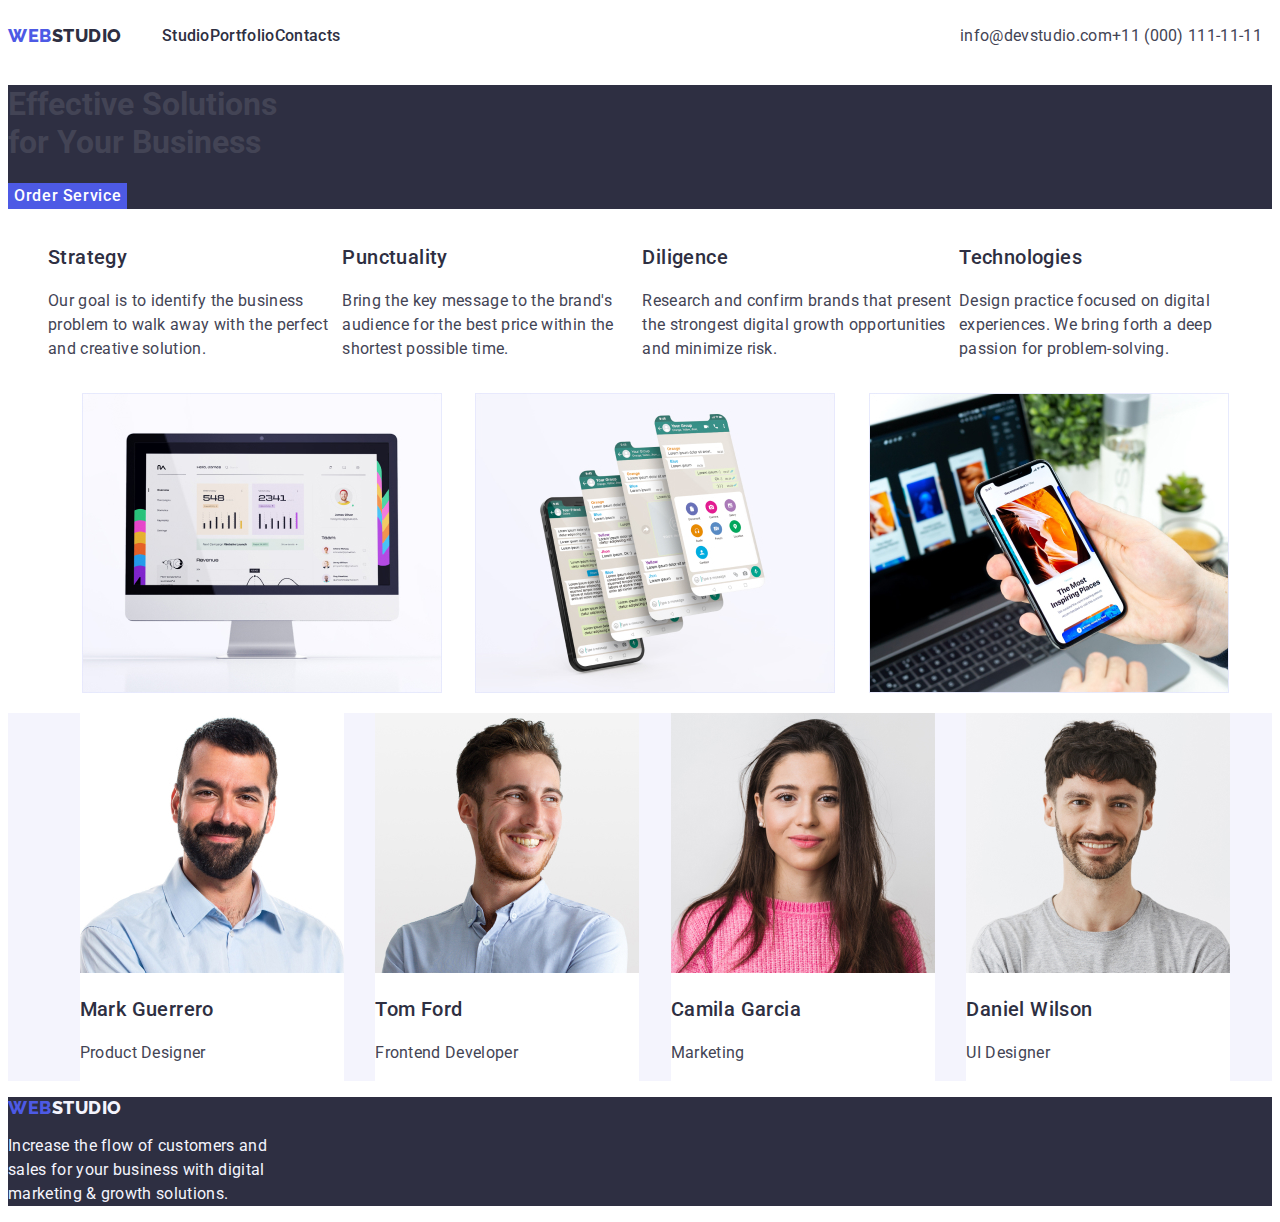
==== index.html @ cba707e2 "1" ====
<!DOCTYPE html>
<html lang="en">
  <head>
    <meta charset="UTF-8" />
    <meta name="viewport" content="width=device-width, initial-scale=1.0" />
    <title>Homework #2</title>
    <link rel="stylesheet" href="./css/styles.css" />
    <link rel="preconnect" href="https://fonts.googleapis.com" />
    <link rel="preconnect" href="https://fonts.gstatic.com" crossorigin />
    <link
      href="https://fonts.googleapis.com/css2?family=Raleway:wght@800&family=Roboto:wght@400;500;700;900&display=swap"
      rel="stylesheet"
    />
  </head>
  <body>
    <header class="header">
      <div class="top-header container">
        <nav class="nav">
          <a href="./index.html" class="logo link"
            >Web<span class="nav-logo-span">Studio</span></a
          >
          <ul class="list">
            <li class="nav-list-item link">
              <a class="nav-list-item-link link" href="./index.html">Studio</a>
            </li>
            <li class="nav-list-item">
              <a class="nav-list-item-link link" href="./portfolio.html"
                >Portfolio</a
              >
            </li>
            <li class="nav-list-item">
              <a class="nav-list-item-link link" href="">Contacts</a>
            </li>
          </ul>
        </nav>
        <address class="address">
          <ul class="list">
            <li class="address-list-item">
              <a class="address-link link" href="mailto:info@devstudio.com"
                >info@devstudio.com</a
              >
            </li>
            <li class="address-list-item">
              <a class="address-link link" href="tel:+110001111111"
                >+11 (000) 111-11-11</a
              >
            </li>
          </ul>
        </address>
      </div>
    </header>

    <main class="main">
      <!--section 1-->
      <section class="hero-section">
        <h1 class="hero-title">Effective Solutions <br />for Your Business</h1>
        <button class="hero-button" type="button">Order Service</button>
      </section>

      <!--section 2-->
      <section class="feature-section">
        <h2 class="section-title">Features</h2>
        <ul class="list">
          <li class="features-list-item">
            <h3 class="item-title">Strategy</h3>
            <p class="item-text">
              Our goal is to identify the business problem to walk away with the
              perfect and creative solution.
            </p>
          </li>
          <li class="features-list-item">
            <h3 class="item-title">Punctuality</h3>
            <p class="item-text">
              Bring the key message to the brand's audience for the best price
              within the shortest possible time.
            </p>
          </li>
          <li class="features-list-item">
            <h3 class="item-title">Diligence</h3>
            <p class="item-text">
              Research and confirm brands that present the strongest digital
              growth opportunities and minimize risk.
            </p>
          </li>
          <li class="features-list-item">
            <h3 class="item-title">Technologies</h3>
            <p class="item-text">
              Design practice focused on digital experiences. We bring forth a
              deep passion for problem-solving.
            </p>
          </li>
        </ul>
      </section>

      <!--section 3-->
      <section class="services-section">
        <h2 class="section-title">What are we doing</h2>
        <ul class="list">
          <li>
            <img src="./images/img-1.jpg" alt="iMac" width="360" />
          </li>
          <li>
            <img src="./images/img-2.jpg" alt="phone" width="360" />
          </li>
          <li>
            <img src="./images/img-3.jpg" alt="holding-the-phone" width="360" />
          </li>
        </ul>
      </section>

      <!--section 4-->
      <section class="team-section">
        <h2 class="section-title">Our Team</h2>
        <ul class="list">
          <li class="team-list-item">
            <img src="./images/img-4.jpg" alt="Mark Guerrero pic" width="264" />
            <h3 class="item-title">Mark Guerrero</h3>
            <p class="item-text">Product Designer</p>
          </li>
          <li class="team-list-item">
            <img src="./images/img-5.jpg" alt="Tom Ford pic" width="264" />
            <h3 class="item-title">Tom Ford</h3>
            <p class="item-text">Frontend Developer</p>
          </li>
          <li class="team-list-item">
            <img src="./images/img-6.jpg" alt="Camila Garcia pic" width="264" />
            <h3 class="item-title">Camila Garcia</h3>
            <p class="item-text">Marketing</p>
          </li>
          <li class="team-list-item">
            <img src="./images/img-7.jpg" alt="Daniel Wilson pic" width="264" />
            <h3 class="item-title">Daniel Wilson</h3>
            <p class="item-text">UI Designer</p>
          </li>
        </ul>
      </section>
    </main>
    <!--footer section-->
    <footer class="footer">
      <a href="./index.html" class="logo link"
        >Web<span class="footer-logo-span">Studio</span></a
      >
      <p class="footer-p">
        Increase the flow of customers and<br />
        sales for your business with digital<br />
        marketing & growth solutions.
      </p>
    </footer>
  </body>
</html>
---- css/styles.css ----
/* GLOBAL STYLING */
body {
  font-family: 'Roboto', sans-serif;
  color: var(--slate);
  background-color: var(--white);
}

:root {
  --iris: #4d5ae5;
  --ocean: #404bbf;
  --navyblue: #2e2f42;
  --green: #31d0aa;
  --slate: #434455;
  --lightslate: #8e8f99;
  --cornerflower: #e7e9fc;
  --cloud: #f4f4fd;
  --navybluemodal: #2e2f42;
  --white: #ffffff;
  --dairy: #fcfcfc;
}
/*  END OF GLOBAL STYLING */

/* HEADER SECTION */
.header {
  background-color: var(--white);
}

.top-header {
  display: flex;
  justify-content: space-between;
}

.nav,
.address {
  display: flex;
  align-items: center;
}

.logo {
  font-family: 'Raleway', sans-serif;
  font-weight: 800;
  font-size: 18px;
  line-height: 1.17;
  letter-spacing: 0.03em;
  text-transform: uppercase;
  color: var(--iris);
}

.nav-logo-span {
  color: var(--navybluemodal);
  font-family: 'Raleway', sans-serif;
  font-size: 18px;
  font-style: normal;
  font-weight: 800;
  line-height: 1.17;
}

.link {
  text-decoration: none;
}

.list {
  list-style: none;
  display: flex;
  margin-right: 10px;
  justify-content: space-evenly;
}

.nav-list-item {
  list-style: none;
}

.nav-list-item-link {
  font-family: Roboto;
  font-size: 16px;
  font-style: normal;
  font-weight: 500;
  letter-spacing: 0.32px;
  color: var(--navyblue);
  line-height: 1.5;
  letter-spacing: 0.02em;
}

.nav-list-item-link:hover,
.nav-list-item-link:focus {
  color: var(--ocean);
}
.address {
  font-style: normal;
}

.address-link {
  line-height: 1.5;
  letter-spacing: 0.02em;
  color: var(--slate);
}

.address-link:hover,
.address-link:focus {
  color: var(--ocean);
}

.main {
  background-color: var(--white);
}

/* END OF HEADER STYLING */

/* SECTION 1 */
.hero-section {
  background-color: var(--navyblue);
}
.hero-tittle {
  font-family: Roboto;
  font-size: 56px;
  font-style: normal;
  font-weight: 700;
  line-height: 1.07;
  letter-spacing: 1.12px;
  color: var(--white);
  text-align: center;
}
.hero-button {
  background-color: var(--iris);
  color: var(--white);
  font-family: 'Roboto', sans-serif;
  font-size: 16px;
  font-style: normal;
  font-weight: 500;
  line-height: 24px; /* 150% */
  letter-spacing: 0.64px;
  border: none;
}
.hero-button:hover,
.hero-button:focus {
  background-color: var(--ocean);
  cursor: pointer;
}

/* END OF SECTION 1 STYLING */

/* SECTION 2 */
.features-section {
  background-color: var(--white);
}

.section-title {
  font-size: 36px;
  line-height: 1.11;
  text-transform: capitalize;
  letter-spacing: 0.02em;
  color: var(--navybluemodal);
  text-align: center;
  position: absolute;
  width: 1px;
  height: 1px;
  margin: -1px;
  border: 0;
  padding: 0;
  white-space: nowrap;
  clip-path: inset(100%);
  clip: rect(0 0 0 0);
  overflow: hidden;
}

.item-title {
  font-family: Roboto;
  font-size: 20px;
  font-style: normal;
  font-weight: 500;
  line-height: 24px; /* 120% */
  letter-spacing: 0.4px;
  color: var(--navyblue);
}
.item-text {
  font-family: Roboto;
  font-size: 16px;
  font-style: normal;
  font-weight: 400;
  line-height: 24px; /* 150% */
  letter-spacing: 0.32px;
  color: var(--slate);
}
/* END OF SECTION 2 STYLING */

/* SECTION 3 */
.services-section {
  background-color: var(--white);
}

/* END OF SECTION 3 STYLING */

/* SECTION 4 */
.team-section {
  background-color: var(--cloud);
}

.team-list-item {
  list-style: none;
  background-color: var(--white);
}
/* END OF SECTION 4 STYLING */

/* FOOTER SECTION */
.footer {
  background-color: var(--navyblue);
}

.footer-logo-span-web {
  font-family: 'Raleway', sans-serif;
  font-size: 18px;
  font-style: normal;
  font-weight: 800;
  line-height: 1.17;
  letter-spacing: 0.54px;
  text-transform: uppercase;
  color: var(--iris);
}

.logo {
  font-family: 'Raleway', sans-serif;
  font-weight: 800;
  font-size: 18px;
  line-height: 1.17;
  letter-spacing: 0.03em;
  text-transform: uppercase;
  color: var(--iris);
}

.footer-logo-span {
  color: var(--cloud);
}
.footer-p {
  font-family: Roboto;
  font-size: 16px;
  font-style: normal;
  font-weight: 400;
  line-height: 24px; /* 150% */
  letter-spacing: 0.32px;
  color: var(--cloud);
}

/* Portfolio */
.menu-list {
  list-style: none;
}

.button {
  color: var(--iris);
  background-color: var(--cloud);
  font-family: 'Roboto', sans-serif;
  font-size: 16px;
  font-style: normal;
  font-weight: 500;
  line-height: 1.5;
  letter-spacing: 0.04em;
}

.button:hover,
.button:focus {
  background-color: var(--ocean);
  color: var(--white);
  cursor: pointer;
}
/* END OF FOOTER STYLING */
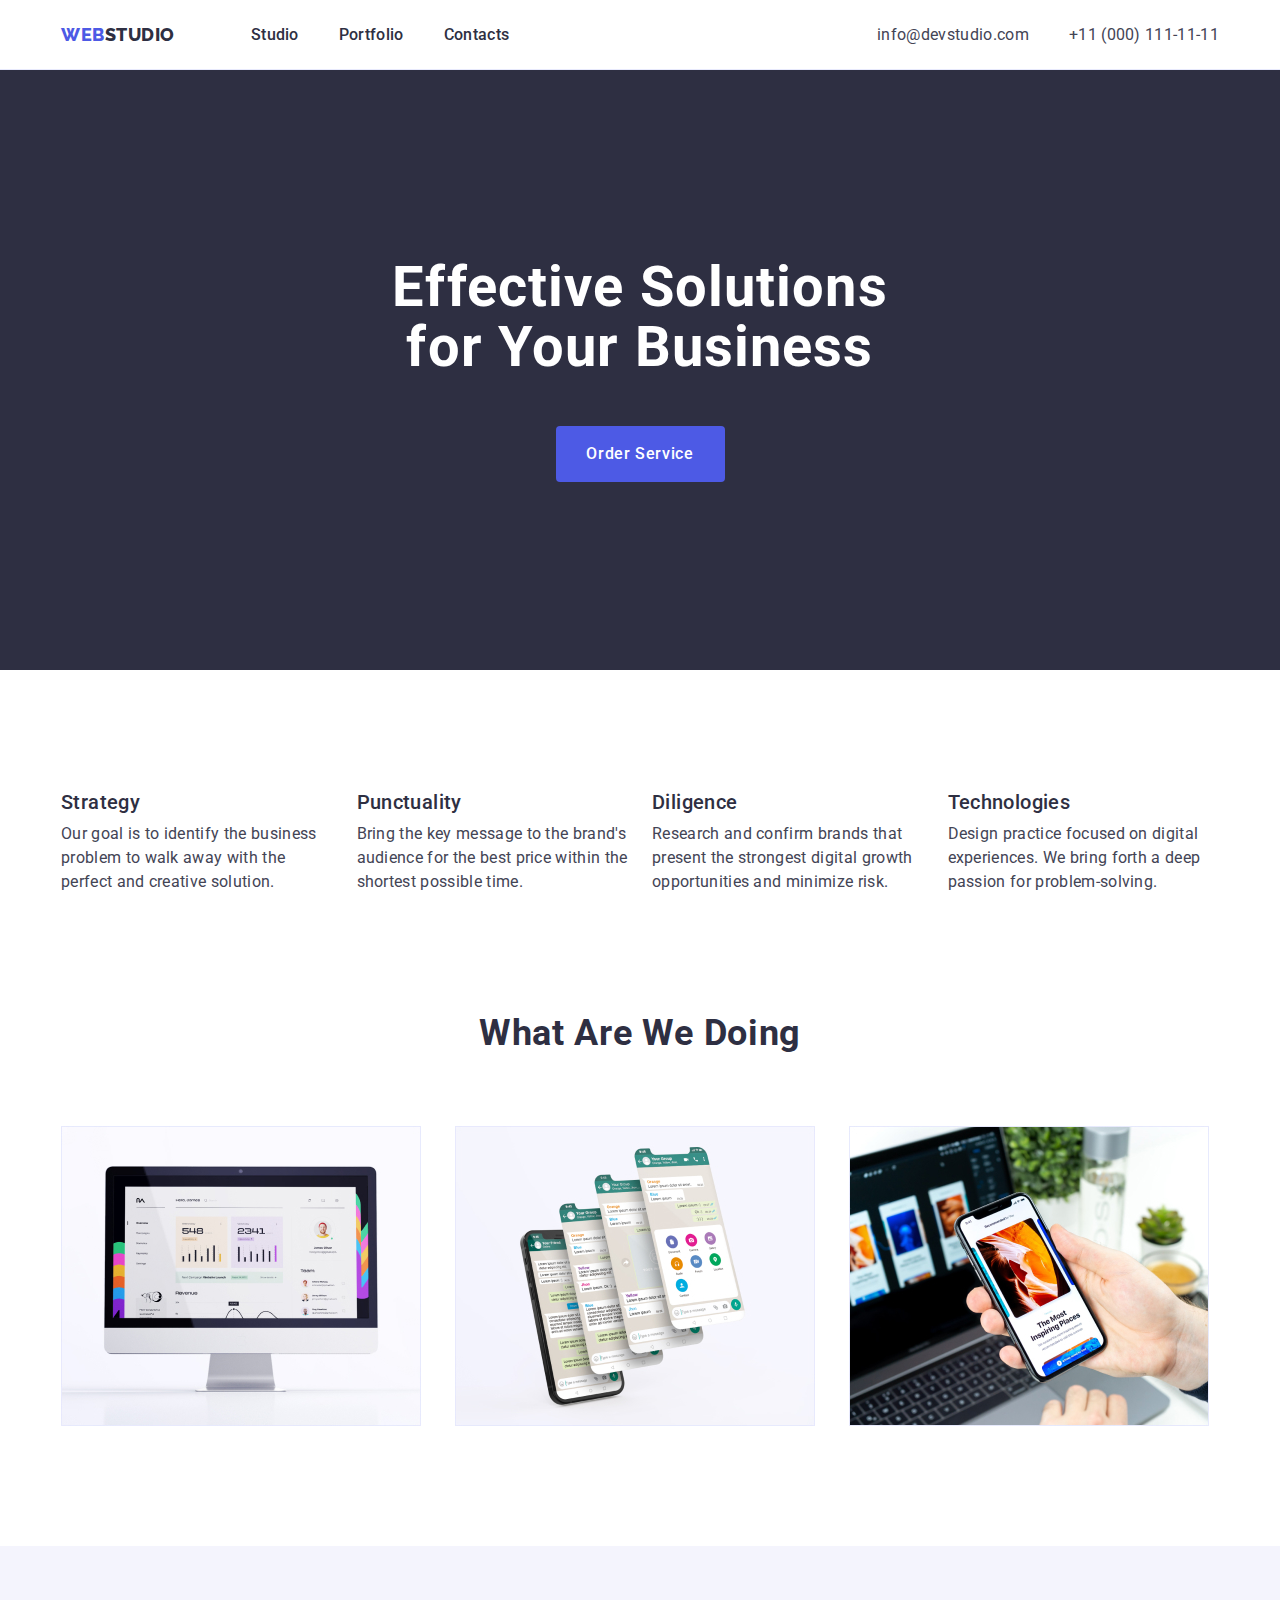
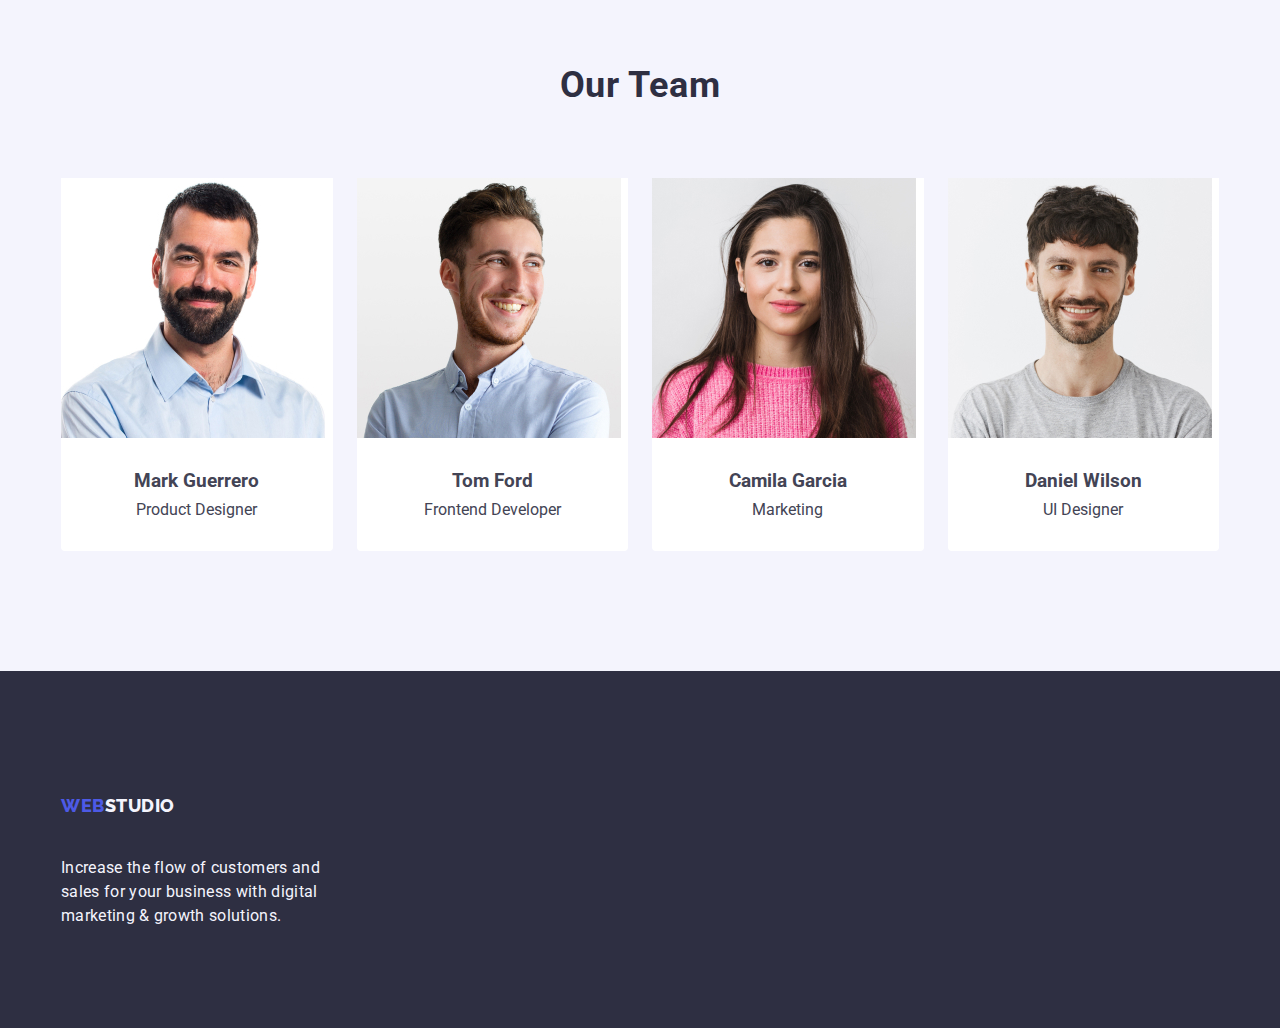
==== commit 69839653: "1" ====
--- a/index.html
+++ b/index.html
@@ -3,45 +3,60 @@
   <head>
     <meta charset="UTF-8" />
     <meta name="viewport" content="width=device-width, initial-scale=1.0" />
-    <title>Homework #2</title>
-    <link rel="stylesheet" href="./css/styles.css" />
+    <title>Homework #3</title>
+
+    <!-- Style Normalization -->
+    <link
+      rel="stylesheet"
+      href="https://cdnjs.cloudflare.com/ajax/libs/modern-normalize/2.0.0/modern-normalize.css"
+      integrity="sha512-gA2Bvu0/hw4oj0Lp8ZHjK+o3S4BE5m8d/wNVy6ktKLhHKPpWLQwv9ixzuWirWOakoJqlBdePq2NhoCaUOQ5npQ=="
+      crossorigin="anonymous"
+      referrerpolicy="no-referrer"
+    />
+
+    <!-- <link
+      rel="stylesheet"
+      href="https://cdnjs.cloudflare.com/ajax/libs/modern-normalize/1.0.0/modern-normalize.min.css"
+    /> -->
+
+    <!-- Google Fonts -->
     <link rel="preconnect" href="https://fonts.googleapis.com" />
     <link rel="preconnect" href="https://fonts.gstatic.com" crossorigin />
     <link
-      href="https://fonts.googleapis.com/css2?family=Raleway:wght@800&family=Roboto:wght@400;500;700;900&display=swap"
+      href="https://fonts.googleapis.com/css2?family=Raleway:wght@100;200;300;400;500;600;700;900&family=Roboto:wght@100;300;400;500;700;900&display=swap"
       rel="stylesheet"
     />
+
+    <!-- Local CSS -->
+    <link rel="stylesheet" href="./css/styles.css" />
   </head>
   <body>
+    <!-- Header -->
     <header class="header">
       <div class="top-header container">
         <nav class="nav">
-          <a href="./index.html" class="logo link"
-            >Web<span class="nav-logo-span">Studio</span></a
+          <a class="logo link" href="./index.html"
+            >Web<span class="header-logo">Studio</span></a
           >
-          <ul class="list">
-            <li class="nav-list-item link">
-              <a class="nav-list-item-link link" href="./index.html">Studio</a>
+          <ul class="menu list">
+            <li class="list-item">
+              <a class="item link" href="./index.html">Studio</a>
             </li>
-            <li class="nav-list-item">
-              <a class="nav-list-item-link link" href="./portfolio.html"
-                >Portfolio</a
-              >
+            <li class="list-item">
+              <a class="item link" href="./portfolio.html">Portfolio</a>
             </li>
-            <li class="nav-list-item">
-              <a class="nav-list-item-link link" href="">Contacts</a>
-            </li>
+            <li class="list-item"><a class="item link" href="">Contacts</a></li>
           </ul>
         </nav>
-        <address class="address">
-          <ul class="list">
-            <li class="address-list-item">
-              <a class="address-link link" href="mailto:info@devstudio.com"
+        <address class="contacts">
+          <ul class="address list">
+            <li class="contact-item">
+              <a class="contact link" href="mailto:info@devstudio.com"
                 >info@devstudio.com</a
               >
             </li>
-            <li class="address-list-item">
-              <a class="address-link link" href="tel:+110001111111"
+            <li class="contact-item">
+              <a class="contact link" href="tel:+110001111111"
                 >+11 (000) 111-11-11</a
               >
             </li>
@@ -50,101 +65,134 @@
       </div>
     </header>
 
-    <main class="main">
-      <!--section 1-->
-      <section class="hero-section">
-        <h1 class="hero-title">Effective Solutions <br />for Your Business</h1>
-        <button class="hero-button" type="button">Order Service</button>
+    <!-- Main -->
+    <main>
+      <!-- First Section -->
+      <section class="first-section">
+        <div class="container">
+          <h1 class="main-header">Effective Solutions for Your Business</h1>
+          <button class="button" type="button">Order Service</button>
+        </div>
       </section>
 
-      <!--section 2-->
-      <section class="feature-section">
-        <h2 class="section-title">Features</h2>
-        <ul class="list">
-          <li class="features-list-item">
-            <h3 class="item-title">Strategy</h3>
-            <p class="item-text">
-              Our goal is to identify the business problem to walk away with the
-              perfect and creative solution.
-            </p>
-          </li>
-          <li class="features-list-item">
-            <h3 class="item-title">Punctuality</h3>
-            <p class="item-text">
-              Bring the key message to the brand's audience for the best price
-              within the shortest possible time.
-            </p>
-          </li>
-          <li class="features-list-item">
-            <h3 class="item-title">Diligence</h3>
-            <p class="item-text">
-              Research and confirm brands that present the strongest digital
-              growth opportunities and minimize risk.
-            </p>
-          </li>
-          <li class="features-list-item">
-            <h3 class="item-title">Technologies</h3>
-            <p class="item-text">
-              Design practice focused on digital experiences. We bring forth a
-              deep passion for problem-solving.
-            </p>
-          </li>
-        </ul>
+      <!-- Second Section -->
+      <section class="second-section">
+        <div class="container">
+          <h2 class="visually-hidden">List</h2>
+          <ul class="info list">
+            <li class="info-card">
+              <h3 class="list-header">Strategy</h3>
+              <p class="list-text">
+                Our goal is to identify the business problem to walk away with
+                the perfect and creative solution.
+              </p>
+            </li>
+
+            <li class="info-card">
+              <h3 class="list-header">Punctuality</h3>
+              <p class="list-text">
+                Bring the key message to the brand's audience for the best price
+                within the shortest possible time.
+              </p>
+            </li>
+
+            <li class="info-card">
+              <h3 class="list-header">Diligence</h3>
+              <p class="list-text">
+                Research and confirm brands that present the strongest digital
+                growth opportunities and minimize risk.
+              </p>
+            </li>
+
+            <li class="info-card">
+              <h3 class="list-header">Technologies</h3>
+              <p class="list-text">
+                Design practice focused on digital experiences. We bring forth a
+                deep passion for problem-solving.
+              </p>
+            </li>
+          </ul>
+        </div>
       </section>
 
-      <!--section 3-->
-      <section class="services-section">
-        <h2 class="section-title">What are we doing</h2>
-        <ul class="list">
-          <li>
-            <img src="./images/img-1.jpg" alt="iMac" width="360" />
-          </li>
-          <li>
-            <img src="./images/img-2.jpg" alt="phone" width="360" />
-          </li>
-          <li>
-            <img src="./images/img-3.jpg" alt="holding-the-phone" width="360" />
-          </li>
-        </ul>
+      <!-- Third Section -->
+      <section class="third-section">
+        <div class="container">
+          <h2 class="header-title">What are we doing</h2>
+          <ul class="service list">
+            <li class="service-info">
+              <img
+                src="./images/img-1.jpg"
+                width="360"
+                alt="computer-monitor"
+              />
+            </li>
+            <li class="service-info">
+              <img
+                src="./images/img-2.jpg"
+                width="360"
+                alt="phone-applications"
+              />
+            </li>
+            <li class="service-info">
+              <img src="./images/img-3.jpg" width="360" alt="smartphone" />
+            </li>
+          </ul>
+        </div>
       </section>
 
-      <!--section 4-->
-      <section class="team-section">
-        <h2 class="section-title">Our Team</h2>
-        <ul class="list">
-          <li class="team-list-item">
-            <img src="./images/img-4.jpg" alt="Mark Guerrero pic" width="264" />
-            <h3 class="item-title">Mark Guerrero</h3>
-            <p class="item-text">Product Designer</p>
-          </li>
-          <li class="team-list-item">
-            <img src="./images/img-5.jpg" alt="Tom Ford pic" width="264" />
-            <h3 class="item-title">Tom Ford</h3>
-            <p class="item-text">Frontend Developer</p>
-          </li>
-          <li class="team-list-item">
-            <img src="./images/img-6.jpg" alt="Camila Garcia pic" width="264" />
-            <h3 class="item-title">Camila Garcia</h3>
-            <p class="item-text">Marketing</p>
-          </li>
-          <li class="team-list-item">
-            <img src="./images/img-7.jpg" alt="Daniel Wilson pic" width="264" />
-            <h3 class="item-title">Daniel Wilson</h3>
-            <p class="item-text">UI Designer</p>
-          </li>
-        </ul>
+      <!-- Fourth Section -->
+      <section class="fourth-section">
+        <div class="container">
+          <h2 class="header-title">Our Team</h2>
+          <ul class="team list">
+            <li class="team-member">
+              <img src="./images/img-4.jpg" width="264" alt="man-with-laptop" />
+              <div class="member-info">
+                <h3 class="list-header">Mark Guerrero</h3>
+                <p class="list-text">Product Designer</p>
+              </div>
+            </li>
+
+            <li class="team-member">
+              <img src="./images/img-5.jpg" width="264" alt="smiling-man" />
+              <div class="member-info">
+                <h3 class="list-header">Tom Ford</h3>
+                <p class="list-text">Frontend Developer</p>
+              </div>
+            </li>
+
+            <li class="team-member">
+              <img src="./images/img-6.jpg" width="264" alt="girl-pink-shirt" />
+              <div class="member-info">
+                <h3 class="list-header">Camila Garcia</h3>
+                <p class="list-text">Marketing</p>
+              </div>
+            </li>
+
+            <li class="team-member">
+              <img src="./images/img-7.jpg" width="264" alt="man-gray-shirt" />
+              <div class="member-info">
+                <h3 class="list-header">Daniel Wilson</h3>
+                <p class="list-text">UI Designer</p>
+              </div>
+            </li>
+          </ul>
+        </div>
       </section>
     </main>
-    <!--footer section-->
+
+    <!-- Footer -->
     <footer class="footer">
-      <a href="./index.html" class="logo link"
-        >Web<span class="footer-logo-span">Studio</span></a
-      >
-      <p class="footer-p">
-        Increase the flow of customers and<br />
-        sales for your business with digital<br />
-        marketing & growth solutions.
-      </p>
+      <div class="container">
+        <a class="logo link" href="./index.html"
+          >Web<span class="footer-logo">Studio</span></a
+        >
+        <p class="footer-text">
+          Increase the flow of customers and sales for your business with
+          digital marketing & growth solutions.
+        </p>
+      </div>
     </footer>
   </body>
 </html>
--- a/css/styles.css
+++ b/css/styles.css
@@ -1,40 +1,31 @@
-/* GLOBAL STYLING */
+/* CSS Resets */
+
+* {
+  margin: 0;
+  padding: 0;
+}
+
+/* CSS Variables */
+
+:root {
+  --slate: #434455;
+  --iris: #4d5ae5;
+  --white: #ffffff;
+  --navy-blue: #2e2f42;
+  --ocean: #404bbf;
+  --cloud: #f4f4fd;
+  --cornflower: #e7e9fc;
+}
+
+/* INDEX PAGE */
+
 body {
   font-family: 'Roboto', sans-serif;
   color: var(--slate);
   background-color: var(--white);
 }
 
-:root {
-  --iris: #4d5ae5;
-  --ocean: #404bbf;
-  --navyblue: #2e2f42;
-  --green: #31d0aa;
-  --slate: #434455;
-  --lightslate: #8e8f99;
-  --cornerflower: #e7e9fc;
-  --cloud: #f4f4fd;
-  --navybluemodal: #2e2f42;
-  --white: #ffffff;
-  --dairy: #fcfcfc;
-}
-/*  END OF GLOBAL STYLING */
-
-/* HEADER SECTION */
-.header {
-  background-color: var(--white);
-}
-
-.top-header {
-  display: flex;
-  justify-content: space-between;
-}
-
-.nav,
-.address {
-  display: flex;
-  align-items: center;
-}
+/* HEADER */
 
 .logo {
   font-family: 'Raleway', sans-serif;
@@ -46,111 +37,126 @@
   color: var(--iris);
 }
 
-.nav-logo-span {
-  color: var(--navybluemodal);
-  font-family: 'Raleway', sans-serif;
-  font-size: 18px;
-  font-style: normal;
-  font-weight: 800;
-  line-height: 1.17;
-}
+.header {
+  border-bottom: 1px solid var(--cornflower);
+}
+
+.top-header {
+  display: flex;
+  justify-content: space-between;
+}
+
+.nav,
+.contacts {
+  display: flex;
+  align-items: center;
+}
+
+.container {
+  width: 1158px;
+  margin: 0 auto;
+  padding: 0 15px;
+}
+
+.logo {
+  margin-right: 76px;
+}
+
+/* Navigation Items */
 
 .link {
   text-decoration: none;
+  padding: 24px 0;
+}
+
+.header-logo {
+  color: var(--navy-blue);
 }
 
 .list {
   list-style: none;
-  display: flex;
-  margin-right: 10px;
-  justify-content: space-evenly;
-}
-
-.nav-list-item {
-  list-style: none;
-}
-
-.nav-list-item-link {
-  font-family: Roboto;
-  font-size: 16px;
+}
+
+.nav > .list {
+  display: flex;
+  gap: 40px;
+}
+
+.list-item > .item {
+  font-weight: 500;
+  font-size: 16px;
+  line-height: 1.5;
+  letter-spacing: 0.02em;
+  color: var(--navy-blue);
+}
+
+li > .link:hover,
+li > .link:focus {
+  color: var(--ocean);
+}
+
+/* Address */
+
+.contacts {
   font-style: normal;
+}
+
+.contact-item > .contact {
+  font-size: 16px;
+  line-height: 1.5;
+  letter-spacing: 0.02em;
+  color: var(--slate);
+}
+
+.contacts > .list {
+  display: flex;
+  gap: 40px;
+}
+
+/* MAIN */
+
+/* First Section */
+
+.first-section {
+  background-color: var(--navy-blue);
+  padding: 188px 0;
+}
+
+.main-header {
+  font-size: 56px;
+  line-height: 1.07;
+  text-align: center;
+  letter-spacing: 0.02em;
+  color: var(--white);
+  max-width: 496px;
+  margin: 0 auto 48px;
+}
+
+.button {
+  background-color: var(--iris);
+  font-family: inherit;
   font-weight: 500;
-  letter-spacing: 0.32px;
-  color: var(--navyblue);
-  line-height: 1.5;
-  letter-spacing: 0.02em;
-}
-
-.nav-list-item-link:hover,
-.nav-list-item-link:focus {
-  color: var(--ocean);
-}
-.address {
-  font-style: normal;
-}
-
-.address-link {
-  line-height: 1.5;
-  letter-spacing: 0.02em;
-  color: var(--slate);
-}
-
-.address-link:hover,
-.address-link:focus {
-  color: var(--ocean);
-}
-
-.main {
-  background-color: var(--white);
-}
-
-/* END OF HEADER STYLING */
-
-/* SECTION 1 */
-.hero-section {
-  background-color: var(--navyblue);
-}
-.hero-tittle {
-  font-family: Roboto;
-  font-size: 56px;
-  font-style: normal;
-  font-weight: 700;
-  line-height: 1.07;
-  letter-spacing: 1.12px;
+  font-size: 16px;
+  line-height: 1.5;
+  letter-spacing: 0.04em;
   color: var(--white);
-  text-align: center;
-}
-.hero-button {
-  background-color: var(--iris);
-  color: var(--white);
-  font-family: 'Roboto', sans-serif;
-  font-size: 16px;
-  font-style: normal;
-  font-weight: 500;
-  line-height: 24px; /* 150% */
-  letter-spacing: 0.64px;
+  cursor: pointer;
+  display: block;
+  min-width: 169px;
+  height: 56px;
   border: none;
-}
-.hero-button:hover,
-.hero-button:focus {
+  border-radius: 4px;
+  margin: 0 auto;
+}
+
+.button:hover,
+.button:focus {
   background-color: var(--ocean);
-  cursor: pointer;
-}
-
-/* END OF SECTION 1 STYLING */
-
-/* SECTION 2 */
-.features-section {
-  background-color: var(--white);
-}
-
-.section-title {
-  font-size: 36px;
-  line-height: 1.11;
-  text-transform: capitalize;
-  letter-spacing: 0.02em;
-  color: var(--navybluemodal);
-  text-align: center;
+}
+
+/* Second Section */
+
+.visually-hidden {
   position: absolute;
   width: 1px;
   height: 1px;
@@ -163,103 +169,183 @@
   overflow: hidden;
 }
 
-.item-title {
-  font-family: Roboto;
+.info .list-header,
+.svc .list-header {
+  font-weight: 500;
   font-size: 20px;
-  font-style: normal;
+  line-height: 1.2;
+  letter-spacing: 0.02em;
+  color: var(--navy-blue);
+  margin-bottom: 8px;
+  text-align: left;
+}
+
+.info .list-text,
+.svc .list-text {
+  font-size: 16px;
+  line-height: 1.5;
+  letter-spacing: 0.02em;
+  color: var(--slate);
+  text-align: left;
+}
+
+.second-section {
+  padding: 120px 0;
+}
+
+.info.list {
+  display: flex;
+  gap: 24px;
+}
+
+.info-card {
+  flex-basis: calc((100% - 72px) / 4);
+}
+
+/* Third Section */
+
+.header-title {
+  font-size: 36px;
+  line-height: 1.11;
+  text-align: center;
+  letter-spacing: 0.02em;
+  text-transform: capitalize;
+  color: var(--navy-blue);
+  margin-bottom: 72px;
+}
+
+.third-section {
+  padding-bottom: 120px;
+}
+
+.service.list {
+  display: flex;
+  gap: 24px;
+}
+
+.service-info {
+  flex-basis: calc((100% - 48px) / 3);
+}
+
+/* Fourth Section */
+
+.fourth-section {
+  background-color: var(--cloud);
+  padding: 120px 0;
+}
+
+.team.list {
+  display: flex;
+  gap: 24px;
+}
+
+/* Reused third section header from main */
+
+.team-member {
+  background-color: var(--white);
+  flex-basis: calc((100% - 72px) / 4);
+  border-radius: 0 0 4px 4px;
+}
+
+.member-info {
+  padding: 32px 0;
+}
+
+.list-header {
+  text-align: center;
+  margin-bottom: 8px;
+}
+
+.list-text {
+  text-align: center;
+}
+
+/* Reused item header from main  */
+
+/* FOOTER */
+
+.footer {
+  background-color: var(--navy-blue);
+  padding: 100px 0;
+}
+
+.footer-logo {
+  color: var(--cloud);
+}
+
+.footer-text {
+  line-height: 1.5;
+  color: var(--cloud);
+  letter-spacing: 0.02em;
+  max-width: 264px;
+}
+
+.footer .link {
+  display: inline-block;
+  margin-bottom: 16px;
+}
+
+/* FORTFOLIO PAGE */
+
+/* Main */
+
+/* Buttons */
+
+.services-section {
+  padding: 96px 0 120px 0;
+}
+
+.btn-menu {
+  font-family: inherit;
   font-weight: 500;
-  line-height: 24px; /* 120% */
-  letter-spacing: 0.4px;
-  color: var(--navyblue);
-}
-.item-text {
-  font-family: Roboto;
-  font-size: 16px;
-  font-style: normal;
-  font-weight: 400;
-  line-height: 24px; /* 150% */
-  letter-spacing: 0.32px;
-  color: var(--slate);
-}
-/* END OF SECTION 2 STYLING */
-
-/* SECTION 3 */
-.services-section {
-  background-color: var(--white);
-}
-
-/* END OF SECTION 3 STYLING */
-
-/* SECTION 4 */
-.team-section {
-  background-color: var(--cloud);
-}
-
-.team-list-item {
-  list-style: none;
-  background-color: var(--white);
-}
-/* END OF SECTION 4 STYLING */
-
-/* FOOTER SECTION */
-.footer {
-  background-color: var(--navyblue);
-}
-
-.footer-logo-span-web {
-  font-family: 'Raleway', sans-serif;
-  font-size: 18px;
-  font-style: normal;
-  font-weight: 800;
-  line-height: 1.17;
-  letter-spacing: 0.54px;
-  text-transform: uppercase;
-  color: var(--iris);
-}
-
-.logo {
-  font-family: 'Raleway', sans-serif;
-  font-weight: 800;
-  font-size: 18px;
-  line-height: 1.17;
-  letter-spacing: 0.03em;
-  text-transform: uppercase;
-  color: var(--iris);
-}
-
-.footer-logo-span {
-  color: var(--cloud);
-}
-.footer-p {
-  font-family: Roboto;
-  font-size: 16px;
-  font-style: normal;
-  font-weight: 400;
-  line-height: 24px; /* 150% */
-  letter-spacing: 0.32px;
-  color: var(--cloud);
-}
-
-/* Portfolio */
-.menu-list {
-  list-style: none;
-}
-
-.button {
+  font-size: 16px;
+  line-height: 1.5;
+  letter-spacing: 0.04em;
   color: var(--iris);
   background-color: var(--cloud);
-  font-family: 'Roboto', sans-serif;
-  font-size: 16px;
-  font-style: normal;
-  font-weight: 500;
-  line-height: 1.5;
-  letter-spacing: 0.04em;
-}
-
-.button:hover,
-.button:focus {
+  cursor: pointer;
+  padding: 12px 24px;
+  border: 1px solid var(--cornflower);
+  border-radius: 4px;
+}
+
+.btn.list {
+  display: flex;
+  justify-content: center;
+  gap: 24px;
+  margin-bottom: 72px;
+}
+
+.btn-menu:hover,
+.btn-menu:focus {
+  color: var(--white);
   background-color: var(--ocean);
-  color: var(--white);
-  cursor: pointer;
-}
-/* END OF FOOTER STYLING */
+  border: 1px solid transparent;
+}
+
+/* Reused item header from main  */
+
+/* Converting all images to block element */
+
+img {
+  display: block;
+}
+
+/* Services List */
+
+.svc.list {
+  display: flex;
+  flex-wrap: wrap;
+  column-gap: 24px;
+  row-gap: 48px;
+}
+
+.svc-item {
+  flex-basis: calc((100% - 48px) / 3);
+}
+
+.svc-info {
+  padding: 32px 16px;
+  border: 1px solid var(--cornflower);
+  border-top: none;
+}
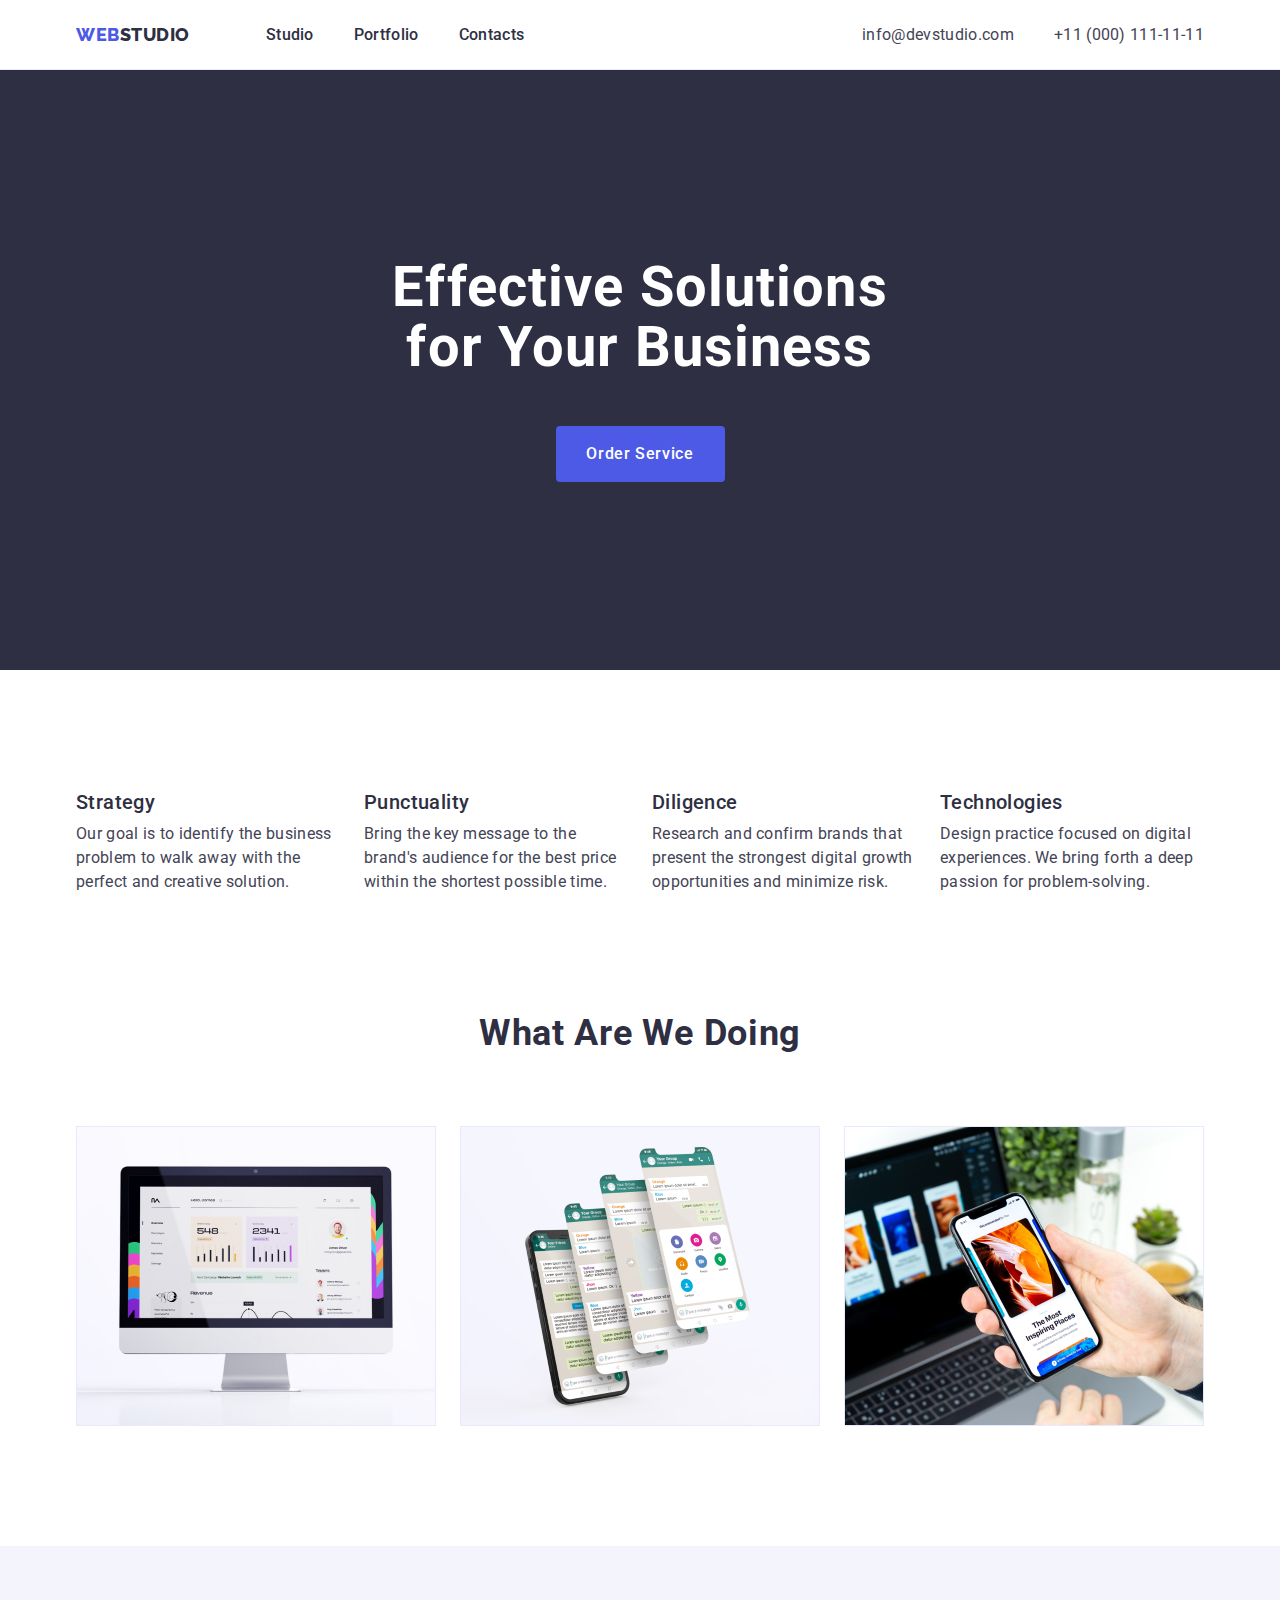
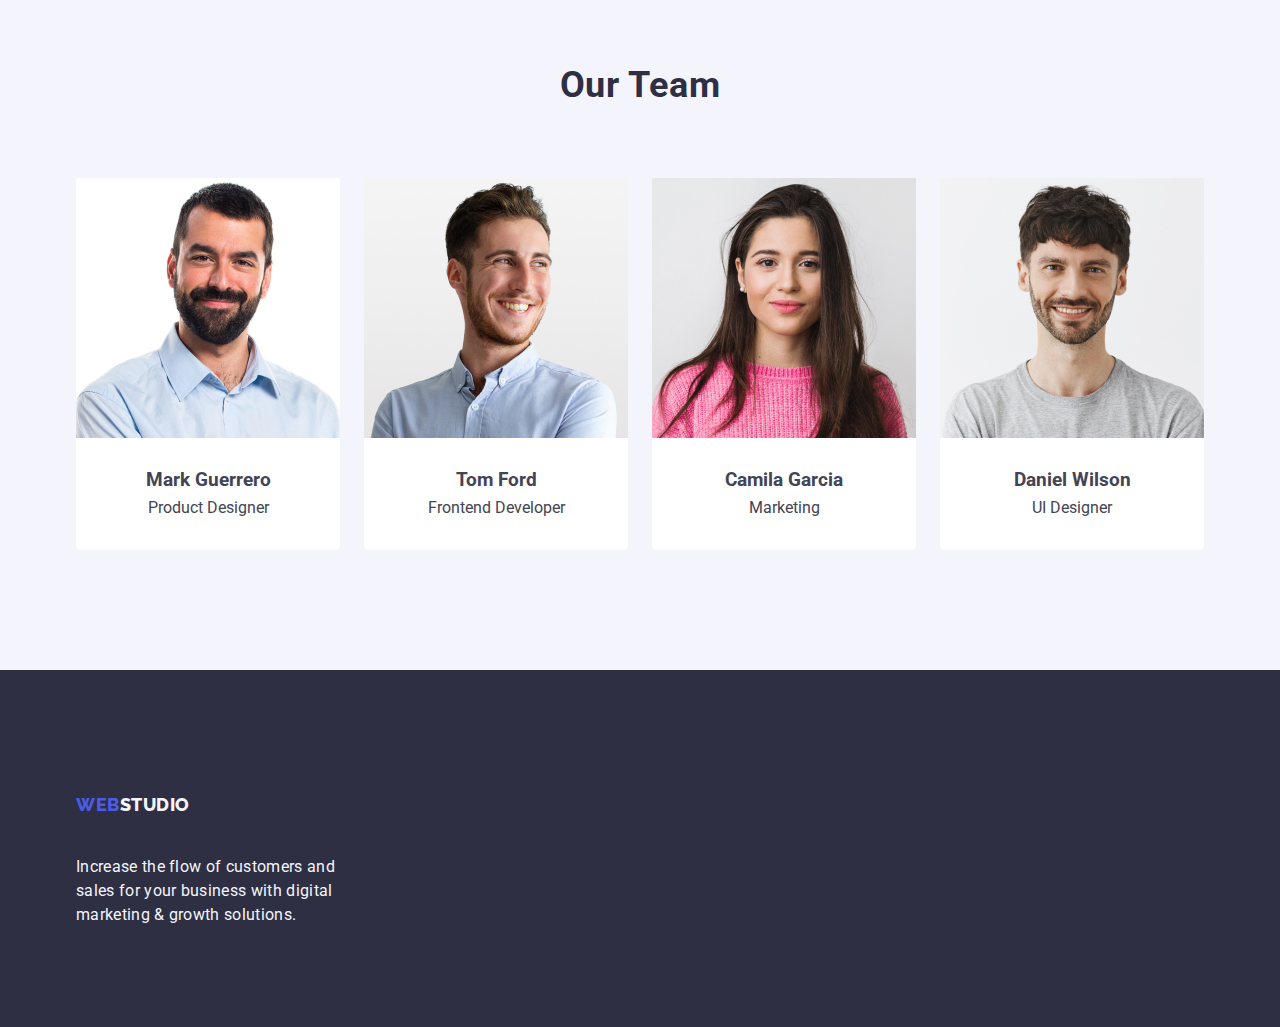
==== commit 3f3dc207: "1" ====
--- a/index.html
+++ b/index.html
@@ -4,20 +4,11 @@
     <meta charset="UTF-8" />
     <meta name="viewport" content="width=device-width, initial-scale=1.0" />
     <title>Homework #3</title>
-
-    <!-- Style Normalization -->
+    <!-- Normalize CSS -->
     <link
       rel="stylesheet"
-      href="https://cdnjs.cloudflare.com/ajax/libs/modern-normalize/2.0.0/modern-normalize.css"
-      integrity="sha512-gA2Bvu0/hw4oj0Lp8ZHjK+o3S4BE5m8d/wNVy6ktKLhHKPpWLQwv9ixzuWirWOakoJqlBdePq2NhoCaUOQ5npQ=="
-      crossorigin="anonymous"
-      referrerpolicy="no-referrer"
+      href="https://cdnjs.cloudflare.com/ajax/libs/modern-normalize/2.0.0/modern-normalize.min.css"
     />
-
-    <!-- <link
-      rel="stylesheet"
-      href="https://cdnjs.cloudflare.com/ajax/libs/modern-normalize/1.0.0/modern-normalize.min.css"
-    /> -->
 
     <!-- Google Fonts -->
     <link rel="preconnect" href="https://fonts.googleapis.com" />
@@ -27,7 +18,7 @@
       rel="stylesheet"
     />
 
-    <!-- Local CSS -->
+    <!-- Main Stylesheet -->
     <link rel="stylesheet" href="./css/styles.css" />
   </head>
   <body>
